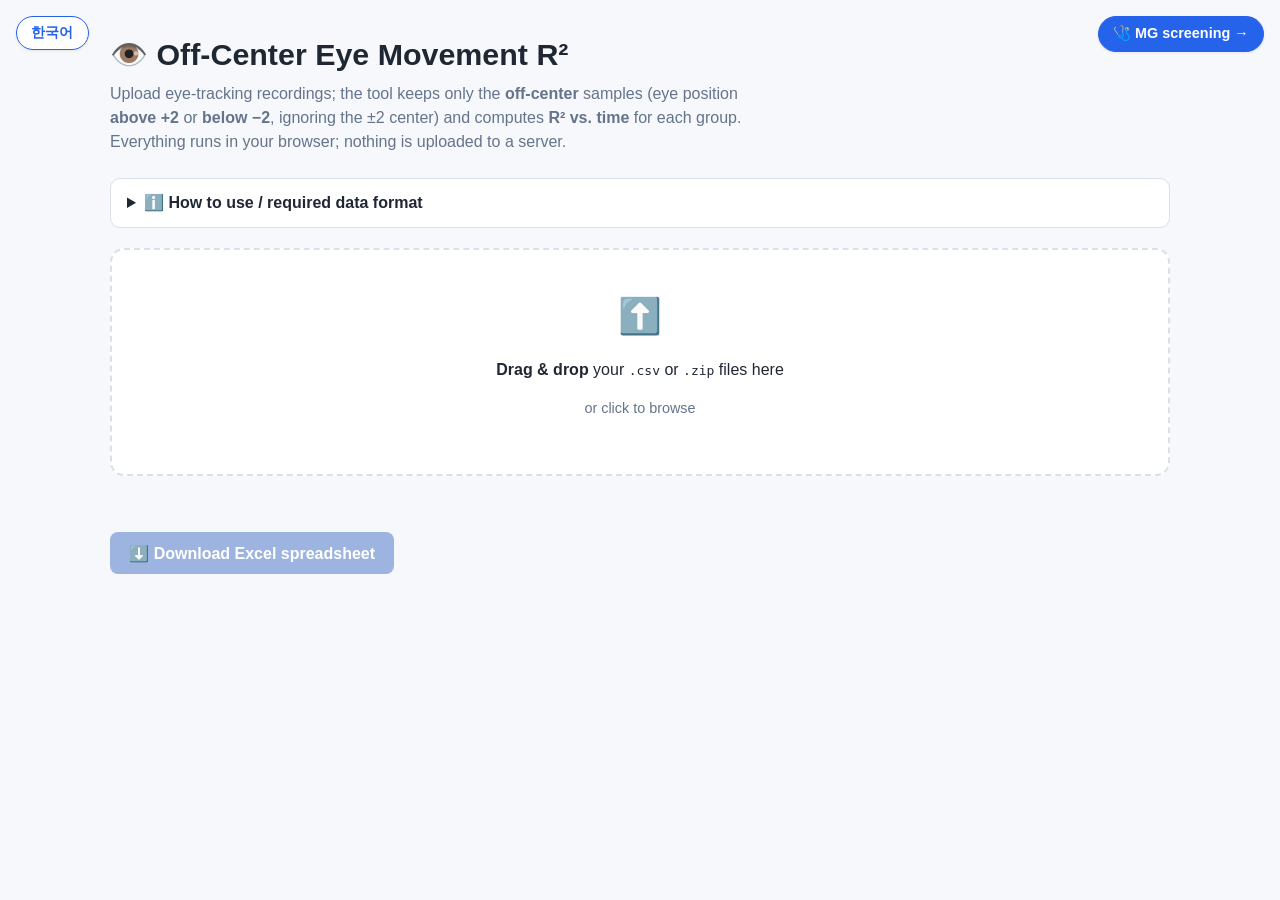
==== offcenter.html @ d1043cc2 "offCenterUpdate" ====
<!DOCTYPE html>
<html lang="en">
<head>
  <meta charset="UTF-8" />
  <meta name="viewport" content="width=device-width, initial-scale=1.0" />
  <title>Off-Center Eye Movement R²</title>
  <link rel="stylesheet" href="styles.css?v=2" />
</head>
<body>
  <button id="langToggle" class="lang-toggle" type="button">한국어</button>
  <a id="navLink" class="nav-link" href="index.html" data-i18n="navLabel">🩺 MG screening →</a>

  <main>
    <header>
      <h1 data-i18n="title">👁️ Off-Center Eye Movement R²</h1>
      <p class="subtitle" data-i18n-html="subtitle">
        Keeps only off-center samples (eye &gt; +2 or &lt; −2) and computes R² vs. time.
      </p>
    </header>

    <details class="info">
      <summary data-i18n="infoSummary">ℹ️ How to use / required data format</summary>
      <ol>
        <li data-i18n-html="step1">Your files must match the column format in this template:
          <a id="templateLink" href="#" target="_blank" rel="noopener">Example Google Sheet</a>.</li>
        <li data-i18n-html="step2">Each recording is a <code>.csv</code> with columns
          <code>Time(sec), LH, RH, LV, RV, TargetH, TargetV</code>.</li>
        <li data-i18n-html="step3">Upload the individual <code>.csv</code> files <strong>or</strong> a
          <code>.zip</code> containing them (one zip per patient works well).</li>
        <li data-i18n-html="step4">Horizontal uses LH/RH; vertical uses LV/RV.</li>
      </ol>
      <p class="warning" data-i18n-html="warning">
        ⚠️ The calculator will not work if the files are not in the correct format.
      </p>
    </details>

    <section id="dropZone" class="dropzone" tabindex="0">
      <input id="fileInput" type="file" accept=".csv,.zip" multiple hidden />
      <div class="dz-inner">
        <div class="dz-icon">⬆️</div>
        <p data-i18n-html="dropTitle"><strong>Drag &amp; drop</strong> your files here</p>
        <p class="dz-sub" data-i18n="dropSub">or click to browse</p>
      </div>
    </section>

    <div id="status" class="status"></div>
    <div id="warnings"></div>

    <div class="actions">
      <button id="downloadBtn" class="primary" disabled data-i18n="downloadBtn">
        ⬇️ Download Excel spreadsheet
      </button>
      <span id="redNote" class="red-note" style="display:none" data-i18n-html="redNote">
        🔴 Red columns are <strong>R-type</strong> categories.
      </span>
    </div>

    <h2 id="regionHeading" class="table-heading" style="display:none" data-i18n="regionHeading">
      Off-center R²
    </h2>
    <div id="regionResults" class="results"></div>
  </main>

  <script src="vendor/jszip.min.js"></script>
  <script>
    window.JSZip || document.write('<script src="https://cdnjs.cloudflare.com/ajax/libs/jszip/3.10.1/jszip.min.js"><\/script>');
  </script>
  <script src="vendor/exceljs.min.js"></script>
  <script>
    window.ExcelJS || document.write('<script src="https://cdnjs.cloudflare.com/ajax/libs/exceljs/4.4.0/exceljs.min.js"><\/script>');
  </script>
  <script src="offcenter.js?v=1"></script>
</body>
</html>
---- styles.css ----
:root {
  --bg: #f6f8fb;
  --card: #ffffff;
  --border: #d9e0ea;
  --text: #1f2733;
  --muted: #64748b;
  --accent: #2563eb;
  --accent-hover: #1d4ed8;
  --red: #d00000;
  --ok: #15803d;
  --warn-bg: #fff7ed;
  --warn-border: #fdba74;
}

* { box-sizing: border-box; }

body {
  margin: 0;
  background: var(--bg);
  color: var(--text);
  font-family: -apple-system, BlinkMacSystemFont, "Segoe UI", Roboto,
    "Malgun Gothic", "맑은 고딕", sans-serif;
  line-height: 1.5;
}

main { max-width: 1100px; margin: 0 auto; padding: 2rem 1.25rem 4rem; }

.lang-toggle {
  position: fixed; top: 1rem; left: 1rem; z-index: 10;
  background: var(--card); color: var(--accent);
  border: 1px solid var(--accent); border-radius: 999px;
  padding: .4rem .9rem; font-size: .9rem; font-weight: 600; cursor: pointer;
  box-shadow: 0 1px 3px rgba(0, 0, 0, .08); transition: background .15s, color .15s;
}
.lang-toggle:hover { background: var(--accent); color: #fff; }

/* Nav link to the other page (top-right) */
.nav-link {
  position: fixed; top: 1rem; right: 1rem; z-index: 10;
  background: var(--accent); color: #fff; border: 1px solid var(--accent);
  border-radius: 999px; padding: .4rem .9rem; font-size: .9rem; font-weight: 600;
  text-decoration: none; box-shadow: 0 1px 3px rgba(0, 0, 0, .08); transition: background .15s;
}
.nav-link:hover { background: var(--accent-hover); }

@media (max-width: 720px) {
  header { padding-top: 3.5rem; }
  .nav-link { font-size: .8rem; padding: .35rem .7rem; }
}

h1 { margin: 0 0 .25rem; font-size: 1.9rem; }
.subtitle { color: var(--muted); margin: .25rem 0 1.5rem; max-width: 72ch; }

.table-heading {
  margin: 2rem 0 .25rem; font-size: 1.15rem;
  padding-top: 1rem; border-top: 2px solid var(--border);
}
.legend { color: var(--muted); font-size: .9rem; margin: .25rem 0 .5rem; }

.info {
  background: var(--card); border: 1px solid var(--border);
  border-radius: 10px; padding: .75rem 1rem; margin-bottom: 1.25rem;
}
.info summary { cursor: pointer; font-weight: 600; }
.info ol { margin: .75rem 0; padding-left: 1.25rem; }
.info code { background: #eef2f7; padding: .1rem .35rem; border-radius: 4px; font-size: .85em; }
.warning {
  background: var(--warn-bg); border: 1px solid var(--warn-border);
  border-radius: 8px; padding: .6rem .8rem; margin: .5rem 0 0;
}

.dropzone {
  background: var(--card); border: 2px dashed var(--border); border-radius: 14px;
  padding: 2.5rem 1rem; text-align: center; cursor: pointer;
  transition: border-color .15s, background .15s; outline: none;
}
.dropzone:hover, .dropzone:focus, .dropzone.hover { border-color: var(--accent); background: #f0f6ff; }
.dz-icon { font-size: 2.2rem; }
.dz-sub { color: var(--muted); font-size: .9rem; margin-top: .25rem; }

.status { margin: 1.1rem 0 .25rem; min-height: 1.4rem; font-weight: 600; }
.status .ok { color: var(--ok); }
.status .error, .error { color: var(--red); }
.warn {
  background: var(--warn-bg); border: 1px solid var(--warn-border);
  border-radius: 8px; padding: .45rem .7rem; margin: .35rem 0; font-size: .9rem;
}

.actions { display: flex; align-items: center; gap: 1rem; margin: 1rem 0; flex-wrap: wrap; }
button.primary {
  background: var(--accent); color: #fff; border: none; border-radius: 8px;
  padding: .7rem 1.2rem; font-size: 1rem; font-weight: 600; cursor: pointer; transition: background .15s;
}
button.primary:hover:not(:disabled) { background: var(--accent-hover); }
button.primary:disabled { background: #9db4e0; cursor: not-allowed; }

.results { overflow-x: auto; margin-top: .5rem; }
table {
  border-collapse: collapse; width: 100%; background: var(--card);
  border-radius: 10px; overflow: hidden; font-size: .9rem;
}
th, td { border: 1px solid var(--border); padding: .45rem .6rem; text-align: right; white-space: nowrap; }
th { background: #f2f5f9; position: sticky; top: 0; text-align: center; }
td.patient { text-align: left; font-weight: 600; }
th:first-child, td:first-child { text-align: left; }
tbody tr:hover td { background: #f0f6ff; }
.red { color: var(--red) !important; }
/* Divider between patient groups in the off-center table */
tr.group-top td { border-top: 2px solid #b9c4d4; }

/* Verdict cells */
td.verdict { text-align: center; font-weight: 700; }
.v-high { background: #fdecec; color: #b30000; }
.v-mid  { background: #fff3e0; color: #b45309; }
.v-low  { background: #e9f6e9; color: #15803d; }
.v-none { background: #ededed; color: #64748b; font-weight: 600; }
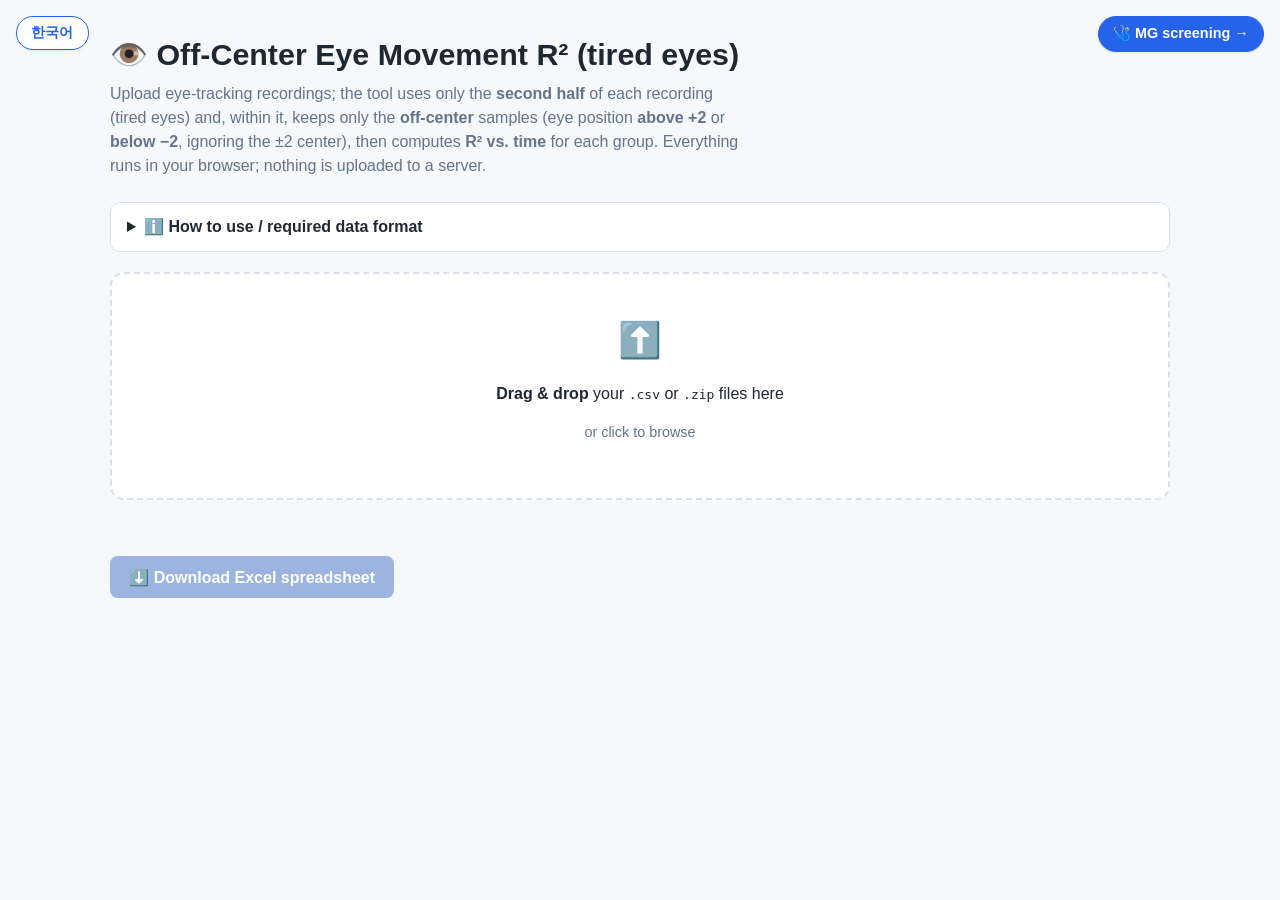
==== commit 4335e497: "onlyHalf_edit_ddad" ====
--- a/offcenter.html
+++ b/offcenter.html
@@ -69,6 +69,6 @@
   <script>
     window.ExcelJS || document.write('<script src="https://cdnjs.cloudflare.com/ajax/libs/exceljs/4.4.0/exceljs.min.js"><\/script>');
   </script>
-  <script src="offcenter.js?v=1"></script>
+  <script src="offcenter.js?v=2"></script>
 </body>
 </html>
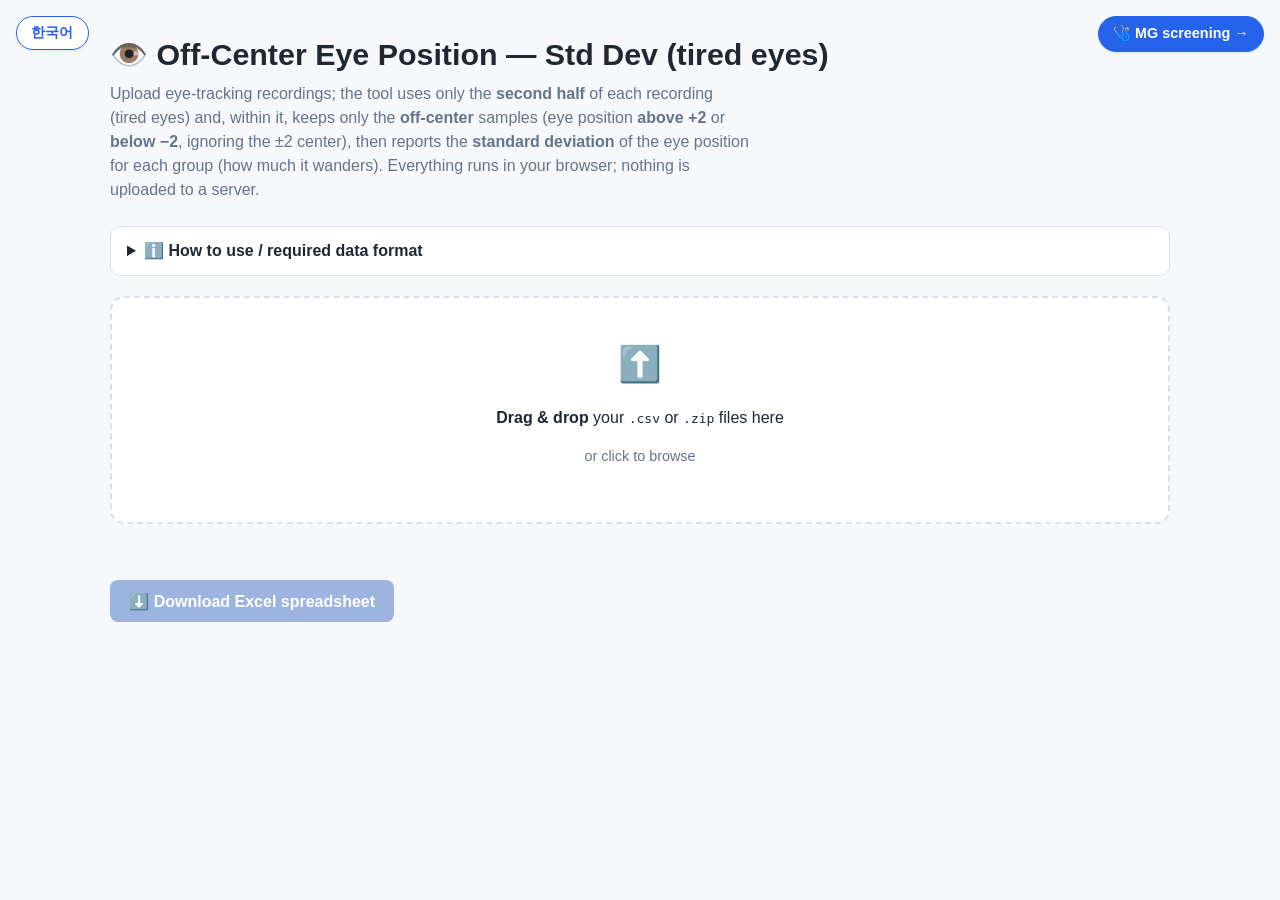
==== commit d992be68: "SDupdate" ====
--- a/offcenter.html
+++ b/offcenter.html
@@ -3,7 +3,7 @@
 <head>
   <meta charset="UTF-8" />
   <meta name="viewport" content="width=device-width, initial-scale=1.0" />
-  <title>Off-Center Eye Movement R²</title>
+  <title>Off-Center Eye Position — Std Dev</title>
   <link rel="stylesheet" href="styles.css?v=2" />
 </head>
 <body>
@@ -12,9 +12,9 @@
 
   <main>
     <header>
-      <h1 data-i18n="title">👁️ Off-Center Eye Movement R²</h1>
+      <h1 data-i18n="title">👁️ Off-Center Eye Position — Std Dev (tired eyes)</h1>
       <p class="subtitle" data-i18n-html="subtitle">
-        Keeps only off-center samples (eye &gt; +2 or &lt; −2) and computes R² vs. time.
+        Second half only; keeps off-center samples (eye &gt; +2 or &lt; −2) and reports their standard deviation.
       </p>
     </header>
 
@@ -56,7 +56,7 @@
     </div>
 
     <h2 id="regionHeading" class="table-heading" style="display:none" data-i18n="regionHeading">
-      Off-center R²
+      Off-center standard deviation
     </h2>
     <div id="regionResults" class="results"></div>
   </main>
@@ -69,6 +69,6 @@
   <script>
     window.ExcelJS || document.write('<script src="https://cdnjs.cloudflare.com/ajax/libs/exceljs/4.4.0/exceljs.min.js"><\/script>');
   </script>
-  <script src="offcenter.js?v=2"></script>
+  <script src="offcenter.js?v=3"></script>
 </body>
 </html>
--- a/styles.css
+++ b/styles.css
@@ -94,6 +94,23 @@
 button.primary:hover:not(:disabled) { background: var(--accent-hover); }
 button.primary:disabled { background: #9db4e0; cursor: not-allowed; }
 
+/* Toggle button for the off-center SD detail table */
+.toggle-btn {
+  margin-top: 1.5rem;
+  background: var(--card);
+  color: var(--accent);
+  border: 1px solid var(--accent);
+  border-radius: 8px;
+  padding: .5rem 1rem;
+  font-size: .9rem;
+  font-weight: 600;
+  cursor: pointer;
+  transition: background .15s, color .15s;
+}
+.toggle-btn:hover { background: var(--accent); color: #fff; }
+/* Highlight a checked SD-flag cell */
+td.sd-flag { background: #fdecec; color: #b30000; font-weight: 700; }
+
 .results { overflow-x: auto; margin-top: .5rem; }
 table {
   border-collapse: collapse; width: 100%; background: var(--card);
